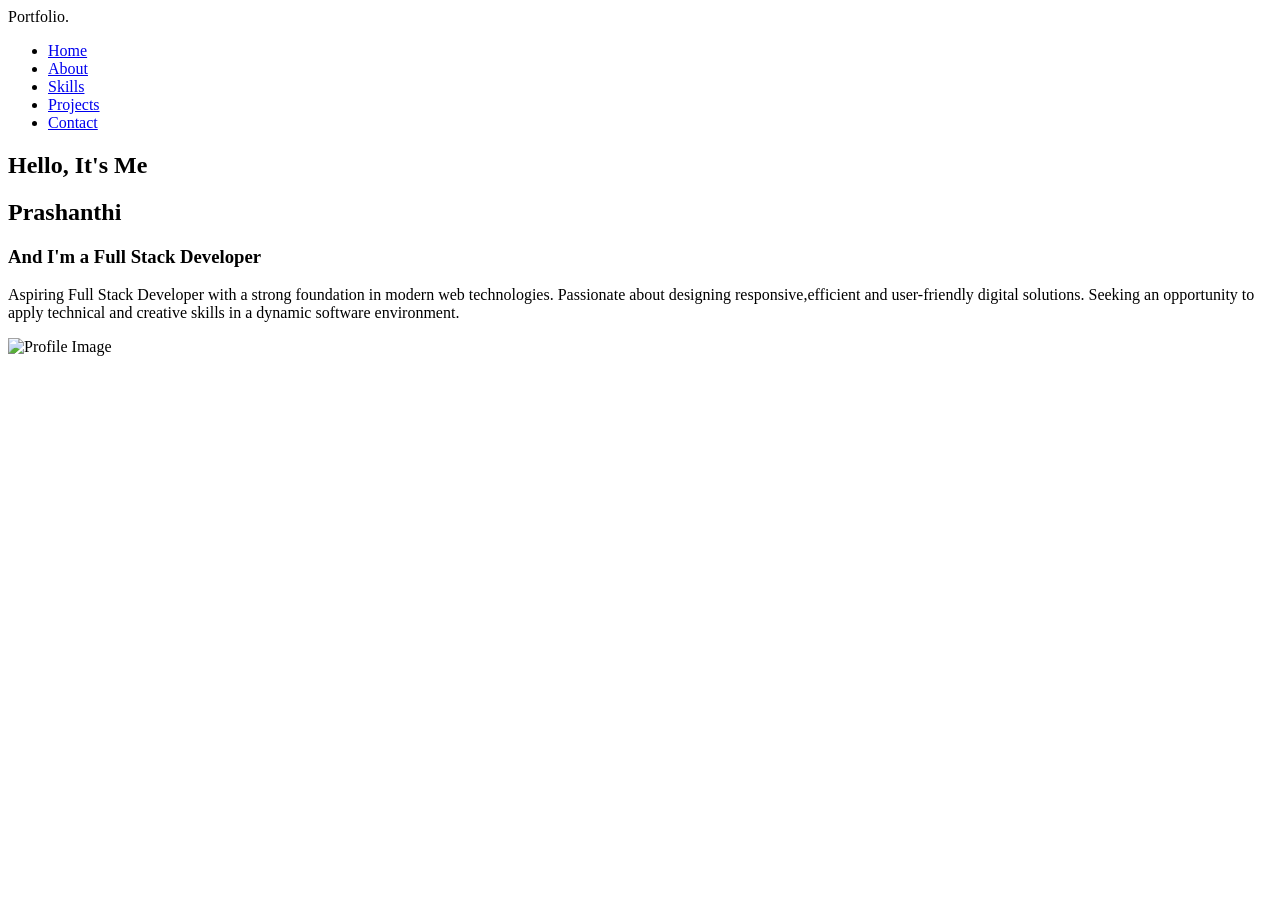
==== .github/workflows/index.html @ 7fd03ad4 "Update and rename homepg.html to index.html" ====
<!DOCTYPE html>
<html lang="en">
<head>
    <meta charset="UTF-8" />
    <meta name="viewport" content="width=device-width, initial-scale=1.0" />
    <title>Portfolio</title>
    <link rel="stylesheet" href="index.css" />
</head>
<body>

    <!-- Navbar -->
    <header>
        <nav class="navbar">
            <div class="logo">Portfolio.</div>

            <ul class="nav-links">
                <li><a href="index.html">Home</a></li>
                <li><a href="about.html">About</a></li>
                <li><a href="skill.html">Skills</a></li>
                <li><a href="project.html">Projects</a></li>
                <li><a href="contact.html">Contact</a></li>
            </ul>
        </nav>
    </header>

    <!-- Hero Section -->
    <section class="home">
        <div class="home-content">
            <h2>Hello, It's Me</h2>
            <h1>Prashanthi</h1>
            <h3>And I'm a <span class="typing">Full Stack Developer</span></h3>

            <p>
                Aspiring Full Stack Developer with a strong foundation in modern web technologies.
                Passionate about designing responsive,efficient and user-friendly digital solutions.
                Seeking an opportunity to apply technical and creative skills in a dynamic software environment.
            </p>
        </div>

        <!-- Profile Image -->
        <div class="home-img">
            <div class="img-box">
                <img src="C:\Users\Prashanthi.K\Downloads\WhatsApp Image 2025-11-14 at 1.34.46 PM.jpeg" alt="Profile Image" />
            </div>
        </div>
    </section>
</body>
</html>
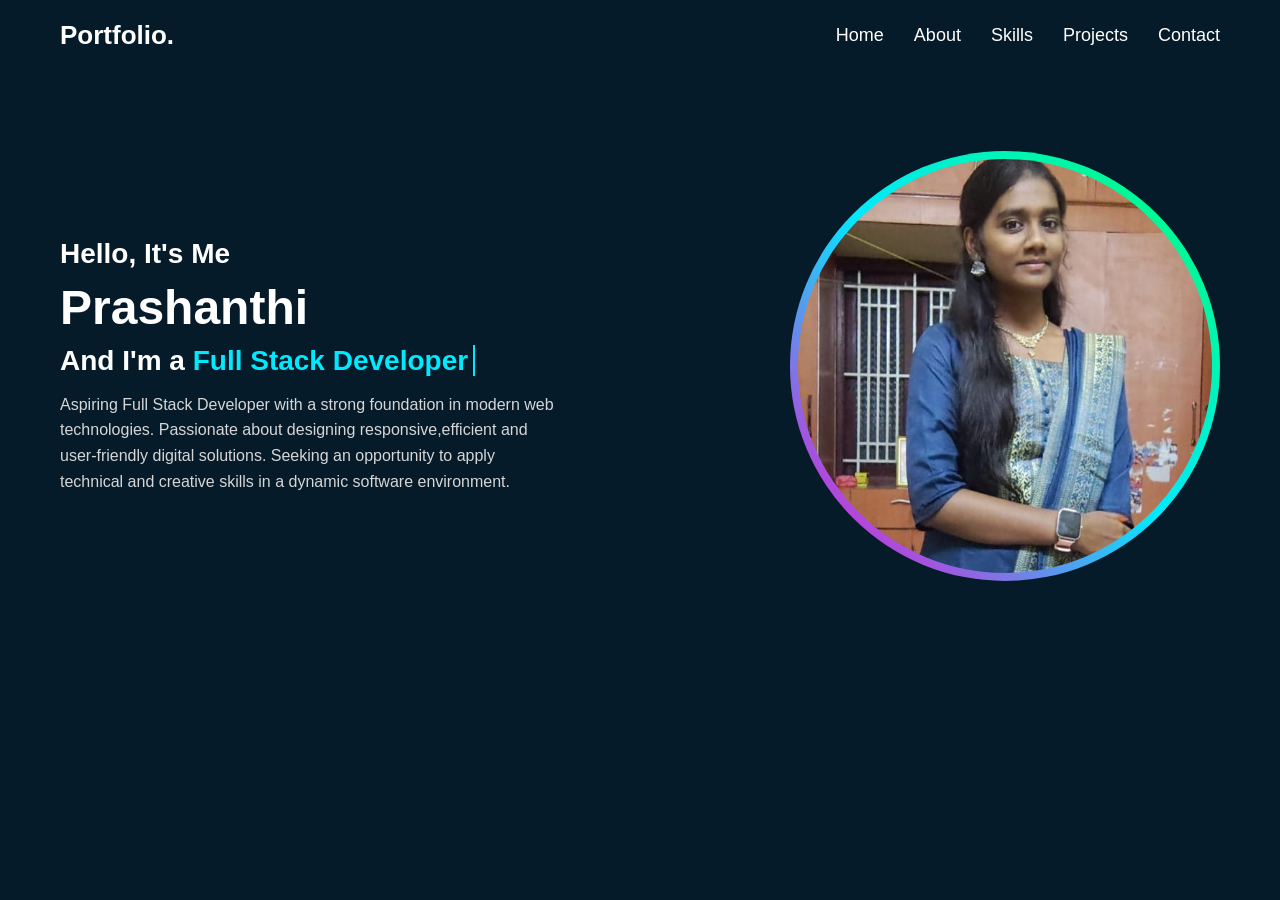
==== commit 0dad0f6f: "Update index.html" ====
--- a/.github/workflows/index.html
+++ b/.github/workflows/index.html
@@ -40,7 +40,7 @@
         <!-- Profile Image -->
         <div class="home-img">
             <div class="img-box">
-                <img src="C:\Users\Prashanthi.K\Downloads\WhatsApp Image 2025-11-14 at 1.34.46 PM.jpeg" alt="Profile Image" />
+                <img src="PHOTOS.jpeg" alt="Profile Image" />
             </div>
         </div>
     </section>
--- a/.github/workflows/index.css
+++ b/.github/workflows/index.css
@@ -0,0 +1,130 @@
+* {
+    margin: 0;
+    padding: 0;
+    box-sizing: border-box;
+    font-family: Arial, Helvetica, sans-serif;
+}
+
+body {
+    background: #061b29;
+    color: #fff;
+}
+
+/* Navbar */
+.navbar {
+    display: flex;
+    justify-content: space-between;
+    align-items: center;
+    padding: 20px 60px;
+}
+
+.logo {
+    font-size: 26px;
+    font-weight: bold;
+}
+
+.nav-links {
+    list-style: none;
+    display: flex;
+}
+
+.nav-links li {
+    margin-left: 30px;
+}
+
+.nav-links a {
+    text-decoration: none;
+    color: white;
+    font-size: 18px;
+    transition: 0.3s;
+}
+
+.nav-links a:hover {
+    color: #00eaff;
+}
+
+/* Hero Section */
+.home {
+    display: flex;
+    justify-content: space-between;
+    align-items: center;
+    padding: 80px 60px;
+}
+
+.home-content {
+    max-width: 500px;
+}
+
+.home-content h2 {
+    font-size: 28px;
+}
+
+.home-content h1 {
+    font-size: 48px;
+    font-weight: bold;
+    margin: 10px 0;
+}
+
+.home-content h3 {
+    font-size: 28px;
+    margin: 10px 0;
+}
+
+.highlight {
+    color: #00eaff;
+}
+
+.typing {
+    color:#00eaff;
+    border-right: 2px solid #00eaff;
+    padding-right: 5px;
+    animation: blink 0.7s infinite;
+    font-weight: bold;
+}
+@keyframes blink{
+    50%{
+        border-color: transparent;
+    }
+}
+.home-content p {
+    margin-top: 15px;
+    line-height: 1.6;
+    color: #d6d6d6;
+}
+
+/* Social Icons */
+.social-icons a {
+    display: inline-block;
+    margin-right: 15px;
+    margin-top: 20px;
+    font-size: 22px;
+    color: #00eaff;
+    border: 2px solid #00eaff;
+    padding: 8px 12px;
+    border-radius: 50%;
+    transition: 0.3s;
+}
+
+.social-icons a:hover {
+    background: #00eaff;
+    color: #061b29;
+}
+
+/* Profile Image Section */
+.home-img .img-box {
+    width: 430px;
+    height: 430px;
+    border-radius: 50%;
+    padding: 8px;
+    background: linear-gradient(45deg, #ff00cc, #00eaff, #00ff6a);
+    display: flex;
+    justify-content: center;
+    align-items: center;
+}
+
+.home-img .img-box img {
+    width: 100%;
+    height: 100%;
+    border-radius: 50%;
+    object-fit: cover;
+}
